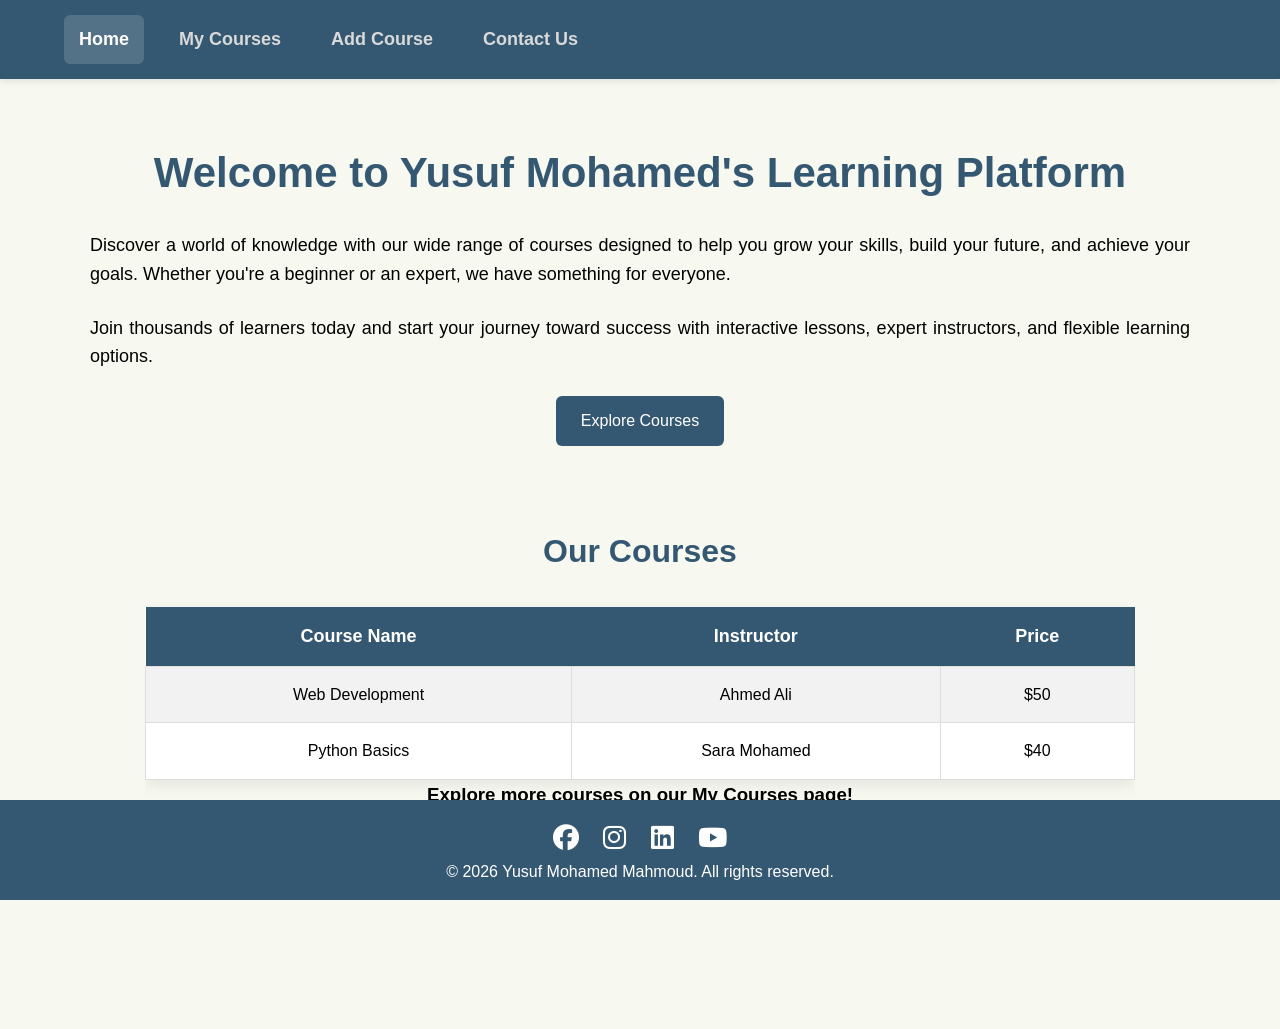
==== index.html @ f9375300 "Add files via upload" ====
<!DOCTYPE html>
<html lang="en">
<head>
    <meta charset="UTF-8">
    <meta name="viewport" content="width=device-width, initial-scale=1.0">
    <title>Home</title>
    <link rel="stylesheet"  href="style.css">
    <link rel="stylesheet" href="https://cdnjs.cloudflare.com/ajax/libs/font-awesome/6.5.0/css/all.min.css">
</head>
<body>
    <header>
    <nav>
        <ul>
            <li><a href="#" class = "active">Home</a></li>
            <li><a href="My%20courses.html">My Courses</a></li>
            <li><a href="add%20course.html">Add Course</a></li>
            <li><a href="contact%20us.html">Contact Us</a></li>
        </ul>
    </nav>
    </header>
    <div class = "content">
        <section class="home">
    <div class="home-content">
        <h1>Welcome to Yusuf Mohamed's Learning Platform</h1>
        <p>
            Discover a world of knowledge with our wide range of courses designed
            to help you grow your skills, build your future, and achieve your goals.
            Whether you're a beginner or an expert, we have something for everyone.
        </p>

        <p>
            Join thousands of learners today and start your journey toward success
            with interactive lessons, expert instructors, and flexible learning options.
        </p>

        <a href="#courses" class="btn">Explore Courses</a>
    </div>
</section>


<section class="courses">
    <h2>Our Courses</h2>

    <table>
        <tr>
            <th>Course Name</th>
            <th>Instructor</th>
            <th>Price</th>
        </tr>

        <tr>
            <td>Web Development</td>
            <td>Ahmed Ali</td>
            <td>$50</td>
        </tr>

        <tr>
            <td>Python Basics</td>
            <td>Sara Mohamed</td>
            <td>$40</td>
        </tr>
    </table>
    <h3>Explore more courses on our My Courses page!</h3>
    <a href="My%20courses.html" class="btn">Go to My Courses</a>

</section>
    
    
    </div>
    
    
    
    
    
        <footer>
        <div class="social-icons">
  <a href="https://facebook.com" class="fab fa-facebook"></a>
  <a href="https://instagram.com" class="fab fa-instagram"></a>
  <a href="https://linkedin.com" class="fab fa-linkedin"></a>
  <a href="https://youtube.com" class="fab fa-youtube"></a>
</div>
 <p style="margin-top: 5px;">&copy; 2026 Yusuf Mohamed Mahmoud. All rights reserved.</p>
    </footer>
        
</body>
</html>
---- style.css ----
*{
    margin:0;
    padding:0;
    box-sizing:border-box;
}

html{
    scroll-behavior:smooth;
}

body{
    min-height:100vh;
    font-family:'Poppins', sans-serif;
    background:#F7F8F0;
    color:#000;
    line-height:1.6;
    padding-bottom:90px;
}

/* Header */
header{
    position:sticky;
    top:0;
    width:100%;
    background:#355872;
    padding:15px 0;
    z-index:1000;
    box-shadow:0 2px 8px rgba(0,0,0,0.1);
}

header nav{
    width:90%;
    margin:auto;
}

header nav ul{
    display:flex;
    list-style:none;
    gap:20px;
    flex-wrap:wrap;
}

header nav ul li a{
    text-decoration:none;
    color:#d9d9d9;
    font-size:18px;
    font-weight:bold;
    padding:10px 15px;
    display:block;
    border-radius:6px;
    transition:0.3s ease;
}

header nav ul li a:hover,
header nav ul li a.active{
    background:rgba(255,255,255,0.15);
    color:#fff;
}

/* Home Section */
.content{
    width:90%;
    max-width:1100px;
    margin:60px auto;
    text-align:center;
}

.content h1{
    font-size:42px;
    color:#355872;
    margin-bottom:25px;
}

.content p{
    font-size:18px;
    text-align:justify;
    margin-bottom:25px;
}

/* Button */
.content .btn{
    display:inline-block;
    padding:12px 25px;
    background:#355872;
    color:#fff;
    text-decoration:none;
    border-radius:6px;
    transition:0.3s ease;
}

.content .btn:hover{
    background:#2c4560;
    transform:translateY(-3px);
}

/* Courses Section */
.courses{
    width:90%;
    max-width:1100px;
    margin:80px auto;
    text-align:center;
    scroll-margin-top:100px;
    overflow-x:auto;
}

.courses h2{
    font-size:32px;
    color:#355872;
    margin-bottom:30px;
}

.courses table{
    width:100%;
    border-collapse:collapse;
    background:#fff;
    box-shadow:0 5px 15px rgba(0,0,0,0.08);
}

.courses th{
    background:#355872;
    color:#fff;
    padding:15px;
    font-size:18px;
}

.courses td{
    padding:15px;
    border:1px solid #ddd;
    font-size:16px;
}

.courses tr:nth-child(even){
    background:#f2f2f2;
}

.courses tr:hover{
    background:#dce9f3;
    transition:0.3s ease;
}

/* Footer */
footer{
    position:fixed;
    bottom:0;
    left:0;
    width:100%;
    background:#355872;
    color:#fff;
    text-align:center;
    padding:15px 10px;
}

footer .social-icons{
    margin-top:10px;
}

footer .social-icons a{
    text-decoration:none;
    color:#fff;
    font-size:26px;
    margin:0 10px;
    transition:0.3s ease;
}

footer .social-icons a:hover{
    opacity:0.7;
    transform:scale(1.2);
}


.add-course{
    width:90%;
    max-width:500px;
    margin:80px auto;
    background:#ffffff;
    padding:30px;
    border-radius:10px;
    box-shadow:0 5px 15px rgba(0,0,0,0.08);
}

.add-course h2{
    text-align:center;
    color:#355872;
    margin-bottom:25px;
    font-size:30px;
}

.add-course form{
    display:flex;
    flex-direction:column;
    gap:18px;
}

.add-course label{
    font-size:17px;
    font-weight:bold;
    color:#355872;
}

.add-course select{
    padding:12px;
    font-size:16px;
    border:1px solid #ccc;
    border-radius:6px;
    outline:none;
    transition:0.3s ease;
}

.add-course select:focus{
    border-color:#355872;
}

.add-course button{
    padding:12px;
    background:#355872;
    color:#ffffff;
    border:none;
    border-radius:6px;
    font-size:17px;
    cursor:pointer;
    transition:0.3s ease;
}

.add-course button:hover{
    background:#2c4560;
    transform:translateY(-2px);
}


.contact-us{
    width:90%;
    max-width:600px;
    margin:80px auto;
    background:#ffffff;
    padding:30px;
    border-radius:10px;
    box-shadow:0 5px 15px rgba(0,0,0,0.08);
}

.contact-us h2{
    text-align:center;
    color:#355872;
    font-size:30px;
    margin-bottom:20px;
}

.contact-info{
    text-align:center;
    font-size:16px;
    color:#000;
    line-height:1.8;
    margin-bottom:25px;
}

.contact-us form{
    display:flex;
    flex-direction:column;
    gap:18px;
}

.contact-us label{
    font-size:17px;
    font-weight:bold;
    color:#355872;
}

.contact-us input,
.contact-us textarea{
    padding:12px;
    font-size:16px;
    border:1px solid #ccc;
    border-radius:6px;
    outline:none;
    transition:0.3s ease;
}

.contact-us input:focus,
.contact-us textarea:focus{
    border-color:#355872;
}

.contact-us textarea{
    resize:vertical;
}

.contact-us button{
    padding:12px;
    background:#355872;
    color:#ffffff;
    border:none;
    border-radius:6px;
    font-size:17px;
    cursor:pointer;
    transition:0.3s ease;
}

.contact-us button:hover{
    background:#2c4560;
    transform:translateY(-2px);
}


/* Tablet */
@media (max-width:768px){

    .content h1{
        font-size:30px;
    }

    .content p{
        font-size:16px;
    }

    .courses h2{
        font-size:26px;
    }

    .courses th,
    .courses td{
        font-size:14px;
        padding:10px;
    }

    header nav ul{
        justify-content:center;
    }
}

/* Mobile */
@media (max-width:480px){

    header nav ul{
        flex-direction:column;
        align-items:center;
        gap:10px;
    }

    .content h1{
        font-size:24px;
    }

    .content p{
        font-size:14px;
    }

    .courses h2{
        font-size:22px;
    }

    .courses th,
    .courses td{
        font-size:12px;
        padding:8px;
    }

    footer{
        font-size:14px;
    }

    footer .social-icons a{
        font-size:22px;
    }

    .add-course{
        padding:20px;
    }

    .add-course h2{
        font-size:24px;
    }

    .add-course label{
        font-size:15px;
    }

    .add-course select,
    .add-course button{
        font-size:14px;
    }
    .contact-us{
        padding:20px;
    }

    .contact-us h2{
        font-size:24px;
    }

    .contact-info{
        font-size:14px;
    }

    .contact-us label{
        font-size:15px;
    }

    .contact-us input,
    .contact-us textarea,
    .contact-us button{
        font-size:14px;
    }
}
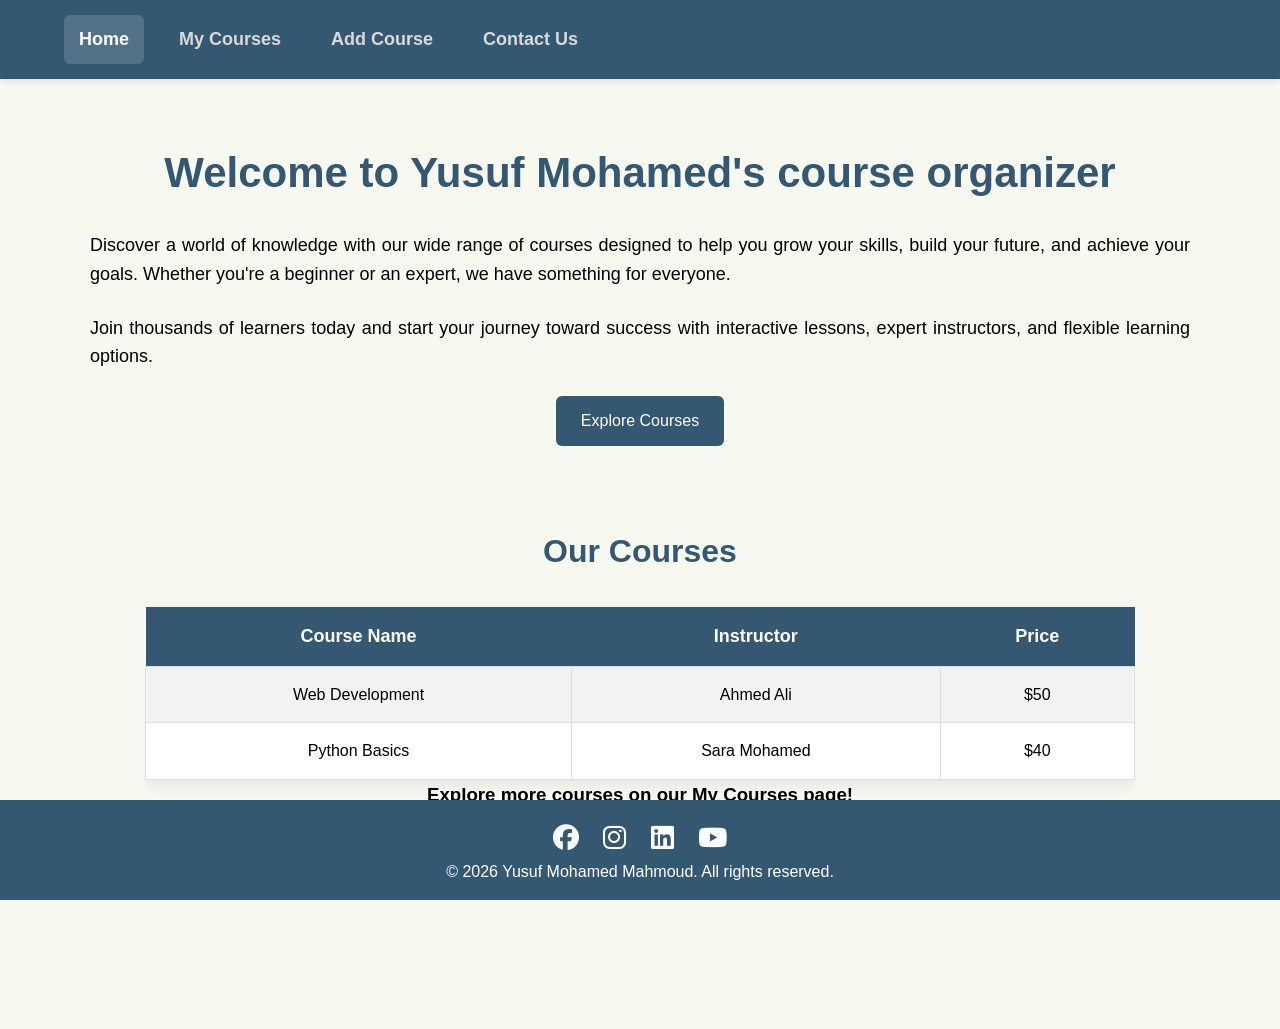
==== commit fd1b09f8: "Add files via upload" ====
--- a/index.html
+++ b/index.html
@@ -3,7 +3,7 @@
 <head>
     <meta charset="UTF-8">
     <meta name="viewport" content="width=device-width, initial-scale=1.0">
-    <title>Home</title>
+    <title>Personal course organizer home</title>
     <link rel="stylesheet"  href="style.css">
     <link rel="stylesheet" href="https://cdnjs.cloudflare.com/ajax/libs/font-awesome/6.5.0/css/all.min.css">
 </head>
@@ -21,7 +21,7 @@
     <div class = "content">
         <section class="home">
     <div class="home-content">
-        <h1>Welcome to Yusuf Mohamed's Learning Platform</h1>
+        <h1>Welcome to Yusuf Mohamed's course organizer</h1>
         <p>
             Discover a world of knowledge with our wide range of courses designed
             to help you grow your skills, build your future, and achieve your goals.
@@ -38,7 +38,7 @@
 </section>
 
 
-<section class="courses">
+<section id="courses">
     <h2>Our Courses</h2>
 
     <table>
--- a/style.css
+++ b/style.css
@@ -94,7 +94,7 @@
 }
 
 /* Courses Section */
-.courses{
+#courses{
     width:90%;
     max-width:1100px;
     margin:80px auto;
@@ -103,37 +103,37 @@
     overflow-x:auto;
 }
 
-.courses h2{
+#courses h2{
     font-size:32px;
     color:#355872;
     margin-bottom:30px;
 }
 
-.courses table{
+#courses table{
     width:100%;
     border-collapse:collapse;
     background:#fff;
     box-shadow:0 5px 15px rgba(0,0,0,0.08);
 }
 
-.courses th{
+#courses th{
     background:#355872;
     color:#fff;
     padding:15px;
     font-size:18px;
 }
 
-.courses td{
+#courses td{
     padding:15px;
     border:1px solid #ddd;
     font-size:16px;
 }
 
-.courses tr:nth-child(even){
+#courses tr:nth-child(even){
     background:#f2f2f2;
 }
 
-.courses tr:hover{
+#courses tr:hover{
     background:#dce9f3;
     transition:0.3s ease;
 }
@@ -311,12 +311,12 @@
         font-size:16px;
     }
 
-    .courses h2{
+    #courses h2{
         font-size:26px;
     }
 
-    .courses th,
-    .courses td{
+    #courses th,
+    #courses td{
         font-size:14px;
         padding:10px;
     }
@@ -343,12 +343,12 @@
         font-size:14px;
     }
 
-    .courses h2{
+    #courses h2{
         font-size:22px;
     }
 
-    .courses th,
-    .courses td{
+    #courses th,
+    #courses td{
         font-size:12px;
         padding:8px;
     }
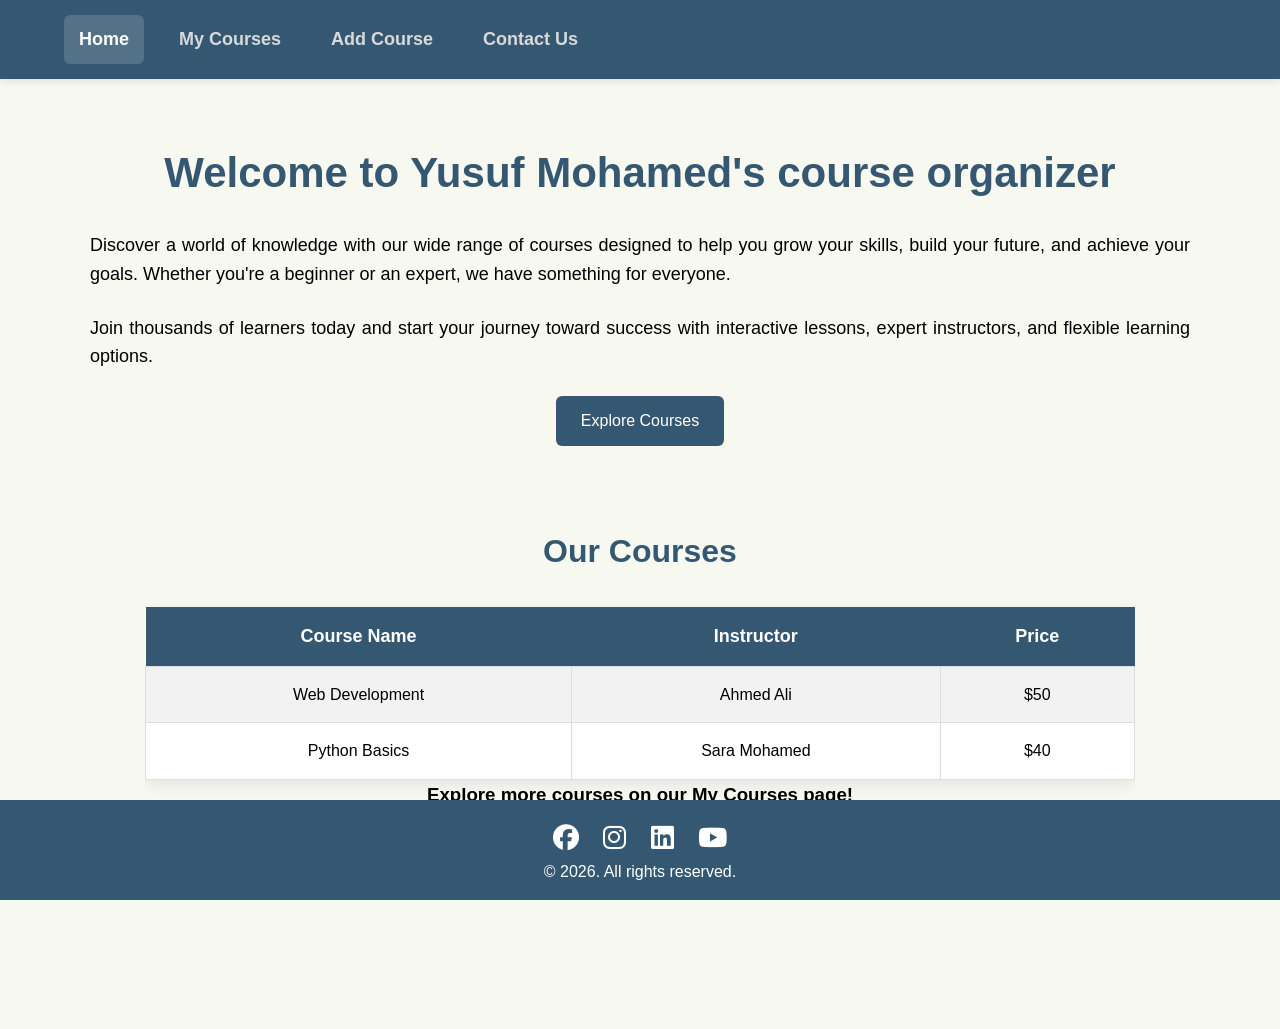
==== commit 82f8d996: "Fix HTML entity encoding in index.html" ====
--- a/index.html
+++ b/index.html
@@ -38,7 +38,7 @@
 </section>
 
 
-<section id="courses">
+<section class="courses" id ="courses">
     <h2>Our Courses</h2>
 
     <table>
@@ -79,8 +79,8 @@
   <a href="https://linkedin.com" class="fab fa-linkedin"></a>
   <a href="https://youtube.com" class="fab fa-youtube"></a>
 </div>
- <p style="margin-top: 5px;">&copy; 2026 Yusuf Mohamed Mahmoud. All rights reserved.</p>
+ <p style="margin-top: 5px;">&copy; 2026. All rights reserved.</p>
     </footer>
         
 </body>
-</html>+</html>
--- a/style.css
+++ b/style.css
@@ -94,7 +94,7 @@
 }
 
 /* Courses Section */
-#courses{
+.courses{
     width:90%;
     max-width:1100px;
     margin:80px auto;
@@ -103,37 +103,37 @@
     overflow-x:auto;
 }
 
-#courses h2{
+.courses h2{
     font-size:32px;
     color:#355872;
     margin-bottom:30px;
 }
 
-#courses table{
+.courses table{
     width:100%;
     border-collapse:collapse;
     background:#fff;
     box-shadow:0 5px 15px rgba(0,0,0,0.08);
 }
 
-#courses th{
+.courses th{
     background:#355872;
     color:#fff;
     padding:15px;
     font-size:18px;
 }
 
-#courses td{
+.courses td{
     padding:15px;
     border:1px solid #ddd;
     font-size:16px;
 }
 
-#courses tr:nth-child(even){
+.courses tr:nth-child(even){
     background:#f2f2f2;
 }
 
-#courses tr:hover{
+.courses tr:hover{
     background:#dce9f3;
     transition:0.3s ease;
 }
@@ -311,12 +311,12 @@
         font-size:16px;
     }
 
-    #courses h2{
+    .courses h2{
         font-size:26px;
     }
 
-    #courses th,
-    #courses td{
+    .courses th,
+    .courses td{
         font-size:14px;
         padding:10px;
     }
@@ -343,12 +343,12 @@
         font-size:14px;
     }
 
-    #courses h2{
+    .courses h2{
         font-size:22px;
     }
 
-    #courses th,
-    #courses td{
+    .courses th,
+    .courses td{
         font-size:12px;
         padding:8px;
     }
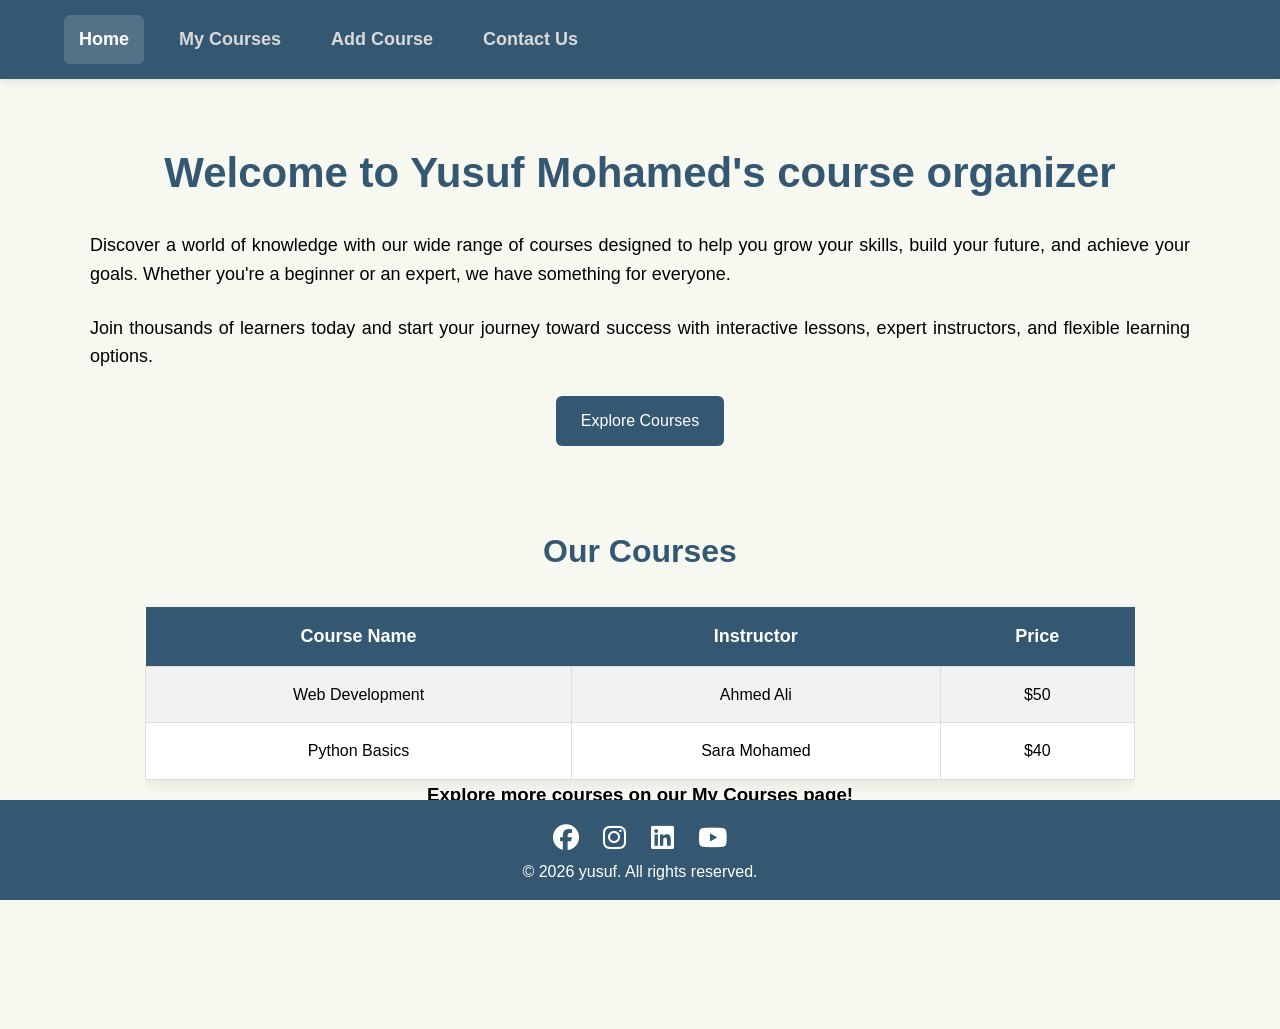
==== commit 033c3263: "Fix HTML encoding issues in index.html" ====
--- a/index.html
+++ b/index.html
@@ -79,7 +79,7 @@
   <a href="https://linkedin.com" class="fab fa-linkedin"></a>
   <a href="https://youtube.com" class="fab fa-youtube"></a>
 </div>
- <p style="margin-top: 5px;">&copy; 2026. All rights reserved.</p>
+ <p style="margin-top: 5px;">&copy; 2026 yusuf. All rights reserved.</p>
     </footer>
         
 </body>
